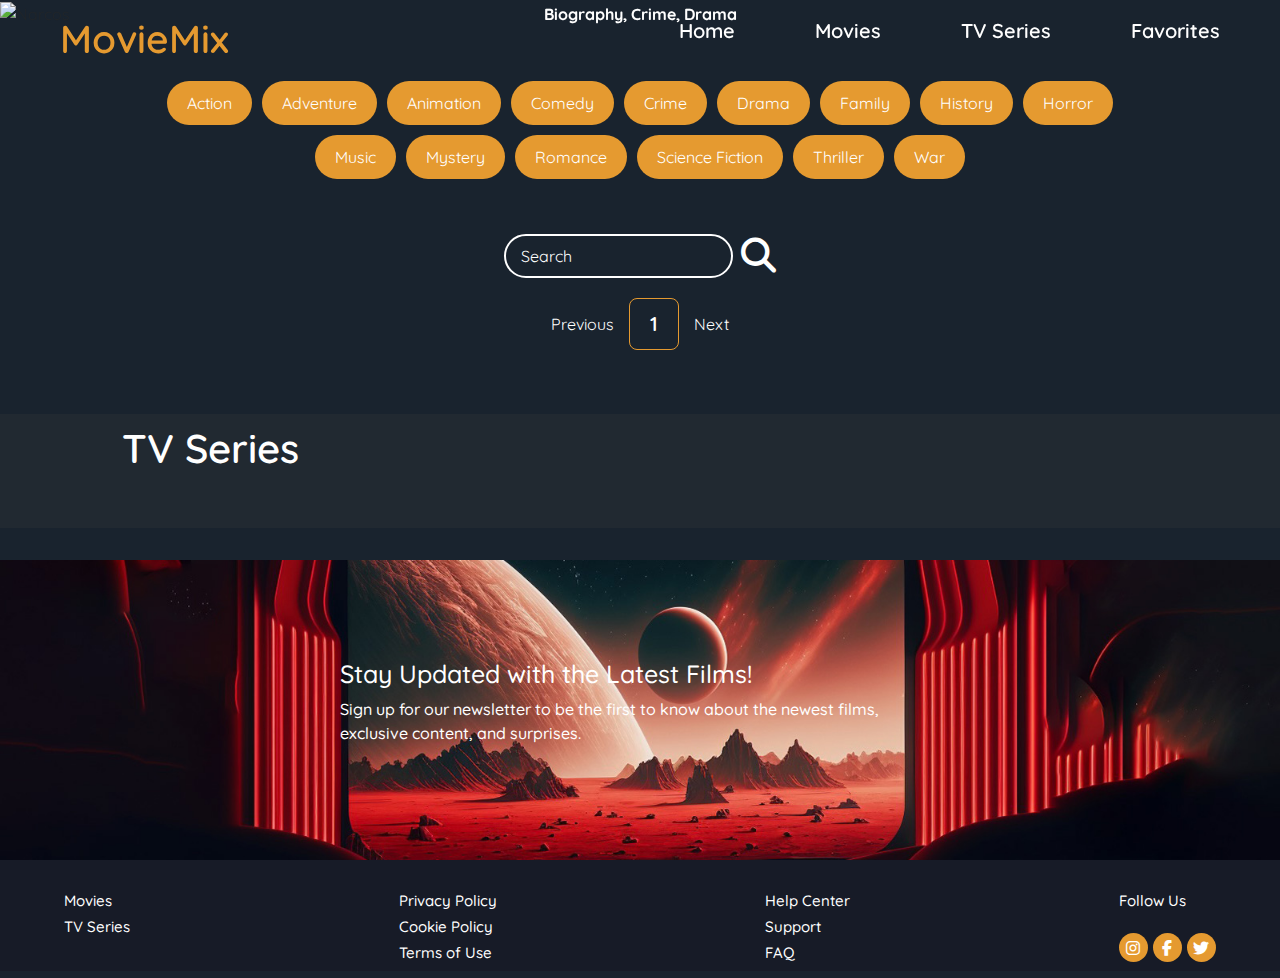
==== myProject/index.html @ 2ca5d21a "Add files via upload" ====
<!DOCTYPE html>
<html lang="en">

<head>

    <!-- meta tags -->
    <meta charset="UTF-8">
    <meta http-equiv="X-UA-Compatible" content="IE=edge">
    <meta name="viewport" content="width=device-width, initial-scale=1.0">

    <!-- google fonts -->
    <link rel="preconnect" href="https://fonts.googleapis.com">
    <link rel="preconnect" href="https://fonts.gstatic.com" crossorigin>
    <link href="https://fonts.googleapis.com/css2?family=Quicksand:wght@300..700&display=swap" rel="stylesheet">

    <!-- font awesome, owl carousel -->
    <link rel="stylesheet" href="https://cdnjs.cloudflare.com/ajax/libs/font-awesome/6.2.1/css/all.min.css">
    <link rel="stylesheet" href="https://cdnjs.cloudflare.com/ajax/libs/OwlCarousel2/2.3.4/assets/owl.carousel.min.css">
    <link href="https://cdn.jsdelivr.net/npm/bootstrap@5.3.3/dist/css/bootstrap.min.css" rel="stylesheet"
        integrity="sha384-QWTKZyjpPEjISv5WaRU9OFeRpok6YctnYmDr5pNlyT2bRjXh0JMhjY6hW+ALEwIH" crossorigin="anonymous">

    <!-- css links -->
    <link rel="stylesheet" href="./swiper/swiper-bundle.min.css">
    <link rel="stylesheet" href="style.css">

    <link rel="icon" href="./favicon.png">

    <!-- title -->
    <title>MovieMix</title>


</head>

<body>

    <!-- header -->

    <header class="header">
        <nav class="navbar">
            <a href="index.html" class="nav-logo">MovieMix</a>
            <ul class="nav-menu">
                <li class="nav-item">
                    <a href="index.html" class="nav-link">Home</a>
                </li>
                <li class="nav-item">
                    <a href="#movies" class="nav-link">Movies</a>
                </li>
                <li class="nav-item">
                    <a href="#tv" class="nav-link">TV Series</a>
                </li>
                <li class="nav-item">
                    <a href="./favorites.html" class="nav-link">Favorites</a>
                </li>

            </ul>
            <div class="hamburger">
                <span class="bar"></span>
                <span class="bar"></span>
                <span class="bar"></span>
            </div>
        </nav>
    </header>


    <!-- swiper -->
    <div class="swiper-container">
        <div class="swiper-wrapper">
            <!-- film details -->
        </div>
        <!-- page button-->
        <div class="swiper-button-prev"></div>
        <div class="swiper-button-next"></div>
        <div class="swiper-pagination"></div>
    </div>


    <!-- movies page -->

    <!-- film genres -->
    <div id="tags" class="tags"> </div>

    <!-- search -->
    <form id="form" class="search-form">
        <input type="text" placeholder="Search" id="search" class="search">
        <i class="fa-solid fa-magnifying-glass" id="search-icon"></i>
    </form>

    <!-- overlay -->
    <div id="navigation" class="overlay">
        <a href="javascript:void(0)" class="closebtn" onclick="closeNav()">&times;</a>
        <div class="overlay-content" id="overlay-content"></div>
    </div>

    <!-- movie from api -->
    <div id="movies"></div>

    <div class="pagination">
        <div class="page" id="prev">Previous</div>
        <div class="current" id="current">1</div>
        <div class="page" id="next">Next</div>
    </div>




    <!-- tv series page -->

    <div class="slider-container" id="tv">
        <div class="slider-content">
            <h1>TV Series</h1>
        </div>
        <div class="owl-container">
            <div class="owl-carousel owl-theme"></div>
        </div>
    </div>

    <!-- modal for tv series overview -->
    <div class="modal fade" id="tvSeriesDetailsModal" tabindex="-1" aria-labelledby="tvSeriesDetailsModal"
        aria-hidden="true">
        <div class="modal-dialog modal-dialog-centered">
            <div class="modal-content">
                <div class="modal-header">
                    <h1 class="modal-title" id="tvSeriesDetailsModalLabel"></h1>
                </div>
                <div class="modal-body">
                    <img id="tvSeriesModalImage" src="" alt="" class="img-fluid mb-3">
                    <p id="tvSeriesModalSummary"></p>
                    <ul id="tvSeriesModalInfo" class="list-unstyled">
                        <li><strong><i class="fa-regular fa-clock"></i></strong> <span id="tvSeriesModalRuntime"></span>
                        </li>
                        <li><strong><i class="fa-regular fa-star"></i></strong> <span id="tvSeriesModalRating"></span>
                        </li>
                        <li><strong><i class="fa-solid fa-language"></i></strong> <span
                                id="tvSeriesModalLanguage"></span></li>
                        <li><strong><i class="fa-solid fa-signal"></i></strong> <span id="tvSeriesModalStatus"></span>
                        </li>
                        <li><strong><i class="fa-regular fa-calendar"></i></strong> <span
                                id="tvSeriesModalEnded"></span></li>
                        <li><button id="tvSeriesModalFav" class="btn btn-outline-danger"><i
                                    class="fa-regular fa-heart"></i></button></li>

                    </ul>
                </div>
            </div>
        </div>
    </div>

    <!-- subscribe -->

    <div class="subscribe">
        <div class="subs-content">
            <h3>Stay Updated with the Latest Films!</h3>
            <p>Sign up for our newsletter to be the first to know about the newest films, exclusive content, and
                surprises.</p>
        </div>
    </div>


    <!-- footer -->

    <footer class="footer">
        <div class="column">
            <h4><a href="#movies">Movies</a></h4>
            <h4><a href="#tv">TV Series</a></h4>
        </div>
        <div class="column">
            <h4>Privacy Policy</h4>
            <h4>Cookie Policy</h4>
            <h4>Terms of Use</h4>
        </div>
        <div class="column">
            <h4>Help Center</h4>
            <h4>Support</h4>
            <h4>FAQ</h4>
        </div>
        <div class="column">
            <h4>Follow Us</h4>
            <div class="footer-social">
                <a href="https://www.instagram.com/" target="_blank"><i class="fa-brands fa-instagram"></i></a>
                <a href="https://www.facebook.com/" target="_blank"><i class="fa-brands fa-facebook-f"></i></a>
                <a href="https://www.x.com/" target="_blank"><i class="fa-brands fa-twitter"></i></a>

            </div>
        </div>
    </footer>



    <!-- scripts -->

    <script src="https://cdn.jsdelivr.net/npm/bootstrap@5.3.3/dist/js/bootstrap.bundle.min.js"
        integrity="sha384-YvpcrYf0tY3lHB60NNkmXc5s9fDVZLESaAA55NDzOxhy9GkcIdslK1eN7N6jIeHz"
        crossorigin="anonymous"></script>
    <script src="https://code.jquery.com/jquery-3.6.3.slim.min.js"
        integrity="sha256-ZwqZIVdD3iXNyGHbSYdsmWP//UBokj2FHAxKuSBKDSo=" crossorigin="anonymous"></script>
    <script src="./swiper/swiper-bundle.min.js"></script>
    <script src="films.json"></script>

    <script src="https://cdnjs.cloudflare.com/ajax/libs/OwlCarousel2/2.3.4/owl.carousel.min.js"></script>

    <script src="script.js"></script>
</body>

</html>
---- myProject/style.css ----
* {
  margin: 0;
  padding: 0;
  box-sizing: border-box;
}

html {
  scroll-behavior: smooth;
}

body {
  width: 100%;
  font-family: "Quicksand", sans-serif;
  background-color: #19232e;
}

a {
  text-decoration: none;
}
i {
  cursor: pointer;
}
li {
  list-style-type: none;
}
img {
  cursor: pointer;
}

body{ scroll-behavior: smooth;}

/* --- header --- */

.header {
  background-color: transparent;
  width: 100%;
  height: 70px;
  padding: 0 50px;
  position: absolute;
  top: 0;
  z-index: 55;
  transition: background-color 0.5s ease;
}

.header.fixed {
  position: fixed;
  background-color:#19232e; 
}
.navbar {
  display: flex;
  justify-content: space-between;
  align-items: center;
  padding: 10px;
}

.header .navbar .nav-logo {
  color: #e59a30;
  font-size: 39px;
  cursor: pointer;
  font-weight: 600;
}

.hamburger {
  display: none;
}

.bar {
  display: block;
  width: 25px;
  height: 3px;
  margin: 5px auto;
  -webkit-transition: all 0.3s ease-in-out;
  transition: all 0.3s ease-in-out;
  background-color: #fff;
}

.nav-menu {
  display: flex;
  justify-content: space-between;
  align-items: center;
}

.nav-item {
  margin-left: 80px;
}

.navbar ul li a {
  color: #fff;
  font-size: 20px;
  font-weight: 600;
  transition: 0.25s ease-in-out;
}
.navbar ul li a:hover {
  color: #e59a30;
}



/* --- swiper --- */

.movie-poster {
  width: 100vw;
  height: 100vh;
  object-fit: cover;
}

.movie-details {
  position: absolute;
  top: 50%;
  left: 50%;
  transform: translate(-50%, -50%);
  z-index: 1;
  color: #fff;
  text-align: center;
  width: 50%;
}

.movie-details h2 {
  font-size: 40px;
}

.movie-details p {
  font-weight: 700;
  margin-top: 10px;
}


/* --- movie --- */

.tags {
  width: 80%;
  display: flex;
  flex-wrap: wrap;
  justify-content: center;
  align-items: center;
  margin: 50px auto;
}

.tag {
  color: white;
  padding: 10px 20px;
  background-color: #e59a30;
  border-radius: 50px;
  margin: 5px;
  display: inline-block;
  transition: 0.5s;
  cursor: pointer;
}

.tag:hover {
  background-color: #fff;
  color: #e59a30;
}

.tag.highlight {
  background-color: #d21f1f;
}

.search {
  background-color: transparent;
  border: 2px solid #fff;
  border-radius: 50px;
  font-size: 16px;
  color: #fff;
  padding: 8px 15px;
}

.search:focus {
  outline: 0;
  background-color: #000;
  padding-left: 16px;
}

.search::placeholder {
  color: #fff;
}

.search-form {
  display: flex;
  align-items: center;
  justify-content: center;
  margin-top: 20px;
}

#search-icon {
  cursor: pointer;
  color: #fff;
  margin-left: 8px;
  font-size: 35px;
  transition: 0.5s;
}

#search-icon:hover {
  color: #e59a30;
}

#movies {
  display: flex;
  flex-wrap: wrap;
  justify-content: center;
}

.movie {
  width: 300px;
  margin: 16px;
  border-radius: 3px;
  box-shadow: 0.2px 4px 5px rgba(0, 0, 0, 0.1);
  background-color: #384350;
  position: relative;
  overflow: hidden;
}

.movie img {
  width: 100%;
}

.movie-info {
  color: #eee;
  display: flex;
  align-items: center;
  justify-content: space-between;
  padding: 8px 16px 16px;
  letter-spacing: 0.5px;
}

.movie-info span {
  background-color: #f7dd19;
  color: #fff;
  padding: 4px 8px;
  border-radius: 3px;
  font-weight: bold;
  position: absolute;
  right: 0;
  top: 0;
  width: 50px;
  height: 45px;
  display: flex;
  align-items: center;
  justify-content: center;
  font-size: 15px;
}

.overview {
  position: absolute;
  left: 0;
  right: 0;
  bottom: 0;
  background-color: #fff;
  padding: 16px;
  max-height: 100%;
  transform: translateY(100%);
  transition: transform 0.3s ease-in;
  overflow-y: auto;}

.overview h3 {
  margin-bottom: 5px;
}
.movie:hover .overview {
  transform: translateY(0);
}

.overlay {
  height: 100%;
  width: 0;
  position: fixed;
  left: 0;
  top: 0;
  z-index: 1;
  background-color: rgb(0, 0, 0);
  background-color: rgba(0, 0, 0, 0.9);
  overflow-x: hidden;
  transition: 0.5s;
}

.overlay a {
  padding: 8px;
  text-decoration: none;
  display: block;
  transition: 0.3s;
}

.overlay a:hover,
.overlay a:focus {
  color: #f1f1f1;
}

.overlay .closebtn {
  position: absolute;
  top: 20px;
  right: 45px;
  font-size: 60px;
  color: #e59a30;
}

.no-results {
  color: white;
  margin-top: 10px;
}

.arrow {
  position: absolute;
  top: 50%;
  transform: translateY(-50%);
  color: white;
  font-size: 32px;
  cursor: pointer;
}

.left-arrow {
  left: 10px;
}

.right-arrow {
  right: 10px;
}

.pagination {
  display: flex;
  justify-content: center;
  align-items: center;
  margin-top: 20px;
  color: white;
}

.page {
  cursor: pointer;
  padding: 5px 10px;
  margin: 0 5px;
  color: white;
}

.current {
  padding: 10px 20px;
  border: 1px solid #e59a30;
  border-radius: 8px;
  font-size: 20px;
  font-weight: 600;
}

.page.disabled {
  cursor: not-allowed;
  color: #585454;
}

.button-container {
  display: flex;
  align-items: center;
  justify-content: space-between;
  margin-top: 10px;
}
.know-more{
  background-color: #e59a30;
  color: white;
}
.know-more,
.add-fav {
    font-size: 16px;
  font-weight: bold;
  border: 0;
  border-radius: 50px;
  padding: 8px 20px;
  cursor: pointer;
}

.add-fav{
  background-color: transparent;
  color: #e59a30;
}



/* --- tv series --- */

.slider-container {
  margin: 5% auto 32px;
  display: flex;
  justify-content: center;
  flex-direction: column;
  background-color: #212931;
  padding: 0 5%;
}

.slider-container .owl-container {
  width: 100%;
  margin: 24px auto;
  display: flex;
  justify-content: center;
  align-items: center;
  overflow: hidden;
}

.slider-container .slider-content {
  margin: 0 5%;
}

.slider-content h1 {
  color: #fff;
  font-weight: 600;
  margin-top: 10px;
}

.owl-theme {
  width: 100%;
  margin: 0 auto;
}

.cards {
  width: 200px;
  height: auto;
  position: relative;
  overflow: hidden;
  display: flex;
  flex-direction: column;
  justify-content: space-between;
  align-items: center;
  border-radius: 5px;
  background-color: #19232e;
  box-shadow: 0 2px 4px rgba(0, 0, 0, 0.1);
  margin: 0 10px;
}

.cards .card-img {
  width: 100%;
  height: auto;
  position: relative;
  overflow: hidden;
}

.card-img img {
  width: 100%;
}


.cards .card-title {
  text-align: center;
  margin-top: 10px;
}

.card-title h3 {
  color: #fff;
  font-size: 13px;
  font-weight: 500;
}

.card-title p {
  color: #fff;
  font-weight: 400;
  font-size: 10px;
  margin: 7px 0;
}

.owl-stage {
  display: flex;
  justify-content: center;
  align-items: stretch;
  flex-direction: row;
  position: relative;
}

.owl-item {
  display: flex;
  justify-content: center;
}

.modal-header h1 {
  color: #e59a30;
  font-weight: bold;
  font-size: 30px;
}

.modal-content p {
  text-align: start;
  padding: 5px 0;
  font-weight: 400;
}

#tvSeriesModalImage {
  display: block;
  margin: 0 auto;
}

#tvSeriesModalInfo{
  display: flex;
  flex-wrap: wrap;
  gap: 20px;
  justify-content: center;
}
#tvSeriesModalInfo li , #tvSeriesModalInfo li i{
  color: #e59a30;
  padding-bottom: 5px;
}

#tvSeriesModalFav{
  border: none;
}



/* --- subscribe --- */

.subscribe {
  width: 100%;
  height: 300px;
  display: flex;
  justify-content: center;
  align-items: center;
  background-image: url(./images/subs.jpg);
  background-size: cover;
  background-position: center;
  background-repeat: no-repeat;
  padding: 0 5%;
}

.subscribe .subs-content {
  width: 600px;
}
.subs-content h3 {
  color: #fff;
  font-size: 25px;
  font-weight: 500;
}

.subs-content p {
  color: #fff;
  font-size: 16px;
  font-weight: 500;
}


/* --- footer  --- */

.footer {
  position: relative;
  width: 100%;
  height: auto;
  display: flex;
  justify-content: space-between;
  align-items: center;
  padding: 2% 5%;
  background-color: #171b27;
}

.footer div {
  height: 60px;
}
.footer h4 a,
.footer h4 {
  color: #fff;
  margin-top: 6px;
  font-weight: 500;
  cursor: pointer;
  font-size: 15px;
}
.footer .footer-social {
  margin-top: 8px;
  display: flex;
  justify-content: center;
  align-items: center;
  gap: 5px;
}

.footer-social i {
  width: 29px;
  height: 29px;
  border-radius: 50%;
  background-color: #e59a30;
  color: #fff;
  display: flex;
  justify-content: center;
  align-items: center;
  transition: all 0.2s ease;
}

.footer-social i:hover {
  background-color: #000;
  color: #e59a30;
  transform: scale(1.1);
}




/* --- responsive  --- */

@media (max-width: 480px) {
  /* 480px and below */
  
  .nav-menu {
    position: fixed;
    left: -100%;
    top: 64px;
    flex-direction: column;
    background-color: #19232e;
    width: 100%;
    transition: 0.3s;
    box-shadow: 0 10px 27px rgba(0, 0, 0, 0.05);
  }

  .nav-link {
    color: #fff;
  }

  .nav-menu.active {
    left: 0;
  }

  .nav-item {
    margin: 25px 0;
  }

  .hamburger {
    display: block;
    cursor: pointer;
  }

  .hamburger.active .bar:nth-child(2) {
    opacity: 0;
  }

  .hamburger.active .bar:nth-child(1) {
    transform: translateY(8px) rotate(45deg);
  }

  .hamburger.active .bar:nth-child(3) {
    transform: translateY(-8px) rotate(-45deg);
  }

  .header .navbar .nav-logo {
    font-size: 29px;
  }

  .bar {
    width: 21px;
  }

  .navbar ul li a,
  .user i {
    font-size: 18px;
  }
  .movie-details h2 {
    font-size: 25px;
  }

  .movie-details p {
    font-size: 10px;
  }
  .tags {
    width: 85%;
  }
  .tag {
    font-size: 13px;
    padding: 8px 18px;
  }

  .search {
    font-size: 13px;
    padding: 8px 12px;
  }

  #search-icon {
    font-size: 30px;
  }

  .movie {
    width: 250px;
  }
  .movie-info span {
    width: 45px;
    height: 40px;
    font-size: 14px;
  }

  .movie-info h3 {
    font-size: 15px;
  }

  .know-more,
  .add-fav {
    font-size: 13px;
    padding: 8px 15px;
  }

  #prev,
  #next,
  #current {
    font-size: 15px;
  }

  .slider-content h1 {
    font-size: 23px;
  }

  .owl-theme {
    width: 100%;
    margin: 0 auto;
  }

  .card-title h3 {
    font-size: 11px;
  }

  .card-img .img-title {
    width: 45px;
    height: 40px;
  }

  .img-title h4 {
    font-size: 10px;
  }
  .modal-content{
    width: 85%;
    margin: 0 auto;
  }

  .modal-header h1 {
    font-size: 20px;
  }

  .subs-content h3 {
    font-size: 12px;
  }

  .subs-content p {
    font-size: 9px;
  }

  .footer {
    display: grid;
    grid-template-columns: repeat(2, 1fr);
    grid-template-rows: repeat(2, auto);
    gap: 7px;
  }

  .footer .footer-social {
    display: flex;
    align-items: flex-start;
  }
  .footer h4 a,
  .footer h4 {
    font-size: 13px;
  }
}

@media (min-width: 481px) and (max-width: 600px) {
  /* 481px - 600px  */
  .nav-menu {
    position: fixed;
    left: -100%;
    top: 64px;
    flex-direction: column;
    background-color: #19232e;
    width: 100%;
    transition: 0.3s;
    box-shadow: 0 10px 27px rgba(0, 0, 0, 0.05);
  }

  .nav-link {
    color: #fff;
  }

  .nav-menu.active {
    left: 0;
  }

  .nav-item {
    margin: 25px 0;
  }

  .hamburger {
    display: block;
    cursor: pointer;
  }

  .hamburger.active .bar:nth-child(2) {
    opacity: 0;
  }

  .hamburger.active .bar:nth-child(1) {
    transform: translateY(8px) rotate(45deg);
  }

  .hamburger.active .bar:nth-child(3) {
    transform: translateY(-8px) rotate(-45deg);
  }
  .movie {
    width: 250px;
  }
  .movie-details h2 {
    font-size: 30px;
  }

  .movie-details p {
    font-size: 12px;
  }

  .tags {
    width: 85%;
  }

  .tag {
    font-size: 13px;
    padding: 8px 18px;
  }

  .search {
    font-size: 13px;
    padding: 8px 12px;
  }

  #search-icon {
    font-size: 30px;
  }

  .movie-info span {
    width: 45px;
    height: 40px;
    font-size: 14px;
  }

  .movie-info h3 {
    font-size: 15px;
  }

  .know-more,
  .add-fav {
    font-size: 13px;
    padding: 8px 15px;
  }

  .modal-content{
    width: 90%;
    margin: 0 auto;
  }

  .modal-header h1 {
    font-size: 25px;
  }
  
  #prev,
  #next,
  #current {
    font-size: 15px;
  }

  .slider-content h1 {
    font-size: 23px;
  }

  .card-title h3 {
    font-size: 11px;
  }

  .card-img .img-title {
    width: 45px;
    height: 40px;
  }

  .img-title h4 {
    font-size: 10px;
  }

  .subs-content h3 {
    font-size: 15px;
  }

  .subs-content p {
    font-size: 10px;
  }
}

@media (min-width: 601px) and (max-width: 768px) {
  /* 601px - 768px  */
  .nav-menu {
    position: fixed;
    left: -100%;
    top: 64px;
    flex-direction: column;
    background-color: #19232e;
    width: 100%;
    transition: 0.3s;
    box-shadow: 0 10px 27px rgba(0, 0, 0, 0.05);
  }

  .nav-link {
    color: #fff;
  }

  .nav-menu.active {
    left: 0;
  }

  .nav-item {
    margin: 25px 0;
  }

  .hamburger {
    display: block;
    cursor: pointer;
  }

  .hamburger.active .bar:nth-child(2) {
    opacity: 0;
  }

  .hamburger.active .bar:nth-child(1) {
    transform: translateY(8px) rotate(45deg);
  }

  .hamburger.active .bar:nth-child(3) {
    transform: translateY(-8px) rotate(-45deg);
  }
  .movie-details h2 {
    font-size: 30px;
  }

  .movie-details p {
    font-size: 12px;
  }

  .tags {
    width: 85%;
  }

  .tag {
    font-size: 13px;
    padding: 8px 18px;
  }

  .search {
    font-size: 13px;
    padding: 8px 12px;
  }

  #search-icon {
    font-size: 30px;
  }

  .movie-info span {
    width: 45px;
    height: 40px;
    font-size: 14px;
  }

  .movie-info h3 {
    font-size: 15px;
  }

  .know-more,
  .add-fav {
    font-size: 13px;
    padding: 8px 15px;
  }

  .cards {
    width: 170px;
  }
  .modal-header h1 {
    font-size: 20px;
  }
  

  .subs-content h3 {
    font-size: 18px;
  }

  .subs-content p {
    font-size: 12px;
  }

  .footer h4,
  .footer a {
    font-size: 14px;
  }
}

@media (min-width: 769px) and (max-width: 992px) {
  /* 769px - 992px  */
  .header {
    padding: 0 20px;
  }

  .header .navbar .nav-logo {
    font-size: 30px;
  }

  .nav-item {
    margin-left: 60px;
  }

  .navbar ul li a,
  .user i {
    font-size: 18px;
  }
  .movie-details h2 {
    font-size: 35px;
  }

  .movie-details p {
    font-size: 14px;
  }

  .tags {
    width: 85%;
  }

  .tag {
    font-size: 13px;
    padding: 8px 18px;
  }

  .search {
    font-size: 13px;
    padding: 8px 12px;
  }

  #search-icon {
    font-size: 30px;
  }

  .movie {
    width: 270px;
  }

  .movie-info span {
    width: 45px;
    height: 40px;
    font-size: 14px;
  }

  .know-more,
  .add-fav {
    font-size: 13px;
    padding: 8px 15px;
  }

  .modal-header h1 {
    font-size: 25px;
  }
  

  .subs-content h3 {
    font-size: 20px;
  }

  .subs-content p {
    font-size: 13px;
  }

  .footer h4,
  .footer a {
    font-size: 14px;
  }
}
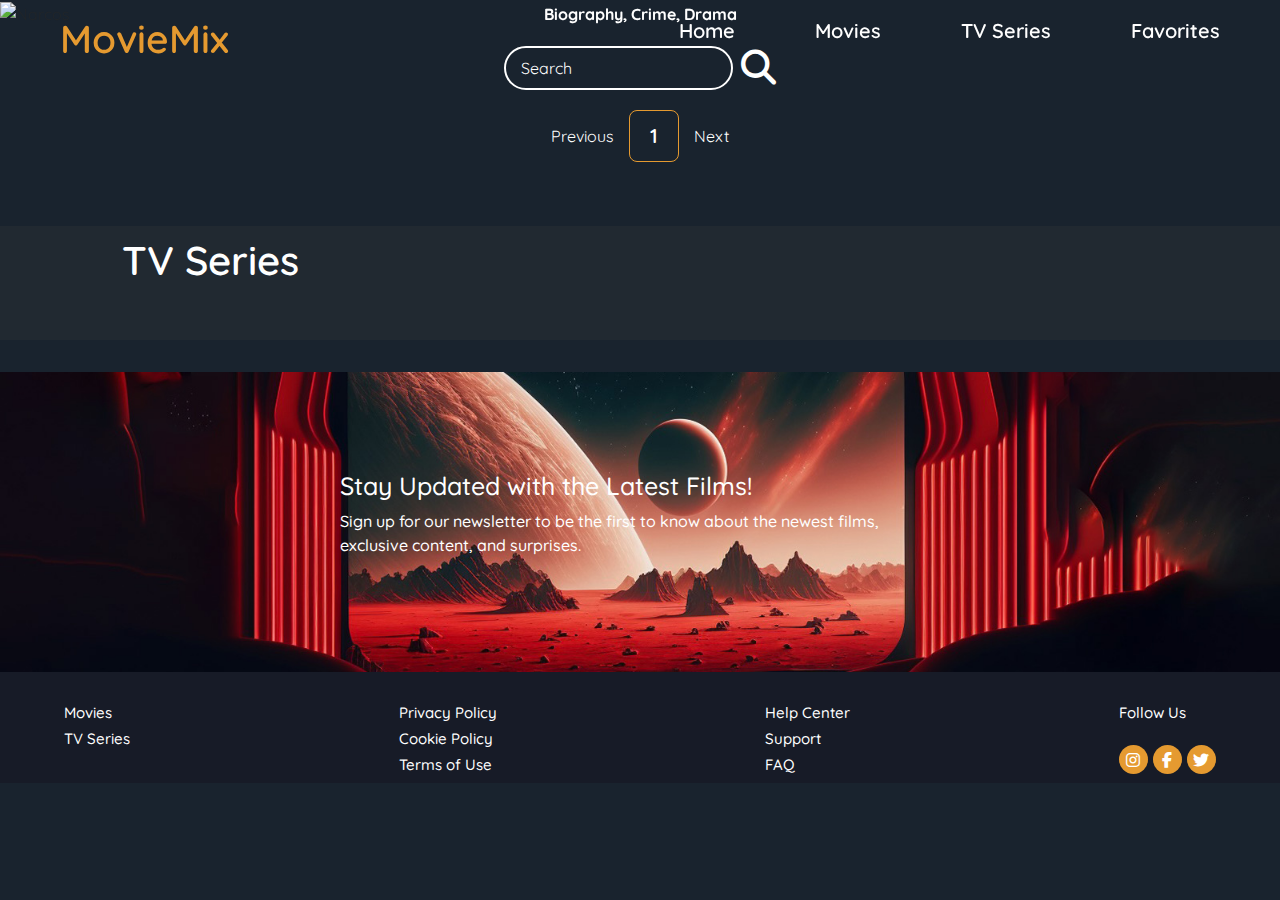
==== commit 75c14d26: "index.html" ====
--- a/myProject/index.html
+++ b/myProject/index.html
@@ -77,7 +77,7 @@
     <!-- movies page -->
 
     <!-- film genres -->
-    <div id="tags" class="tags"> </div>
+   
 
     <!-- search -->
     <form id="form" class="search-form">
@@ -201,4 +201,4 @@
     <script src="script.js"></script>
 </body>
 
-</html>+</html>
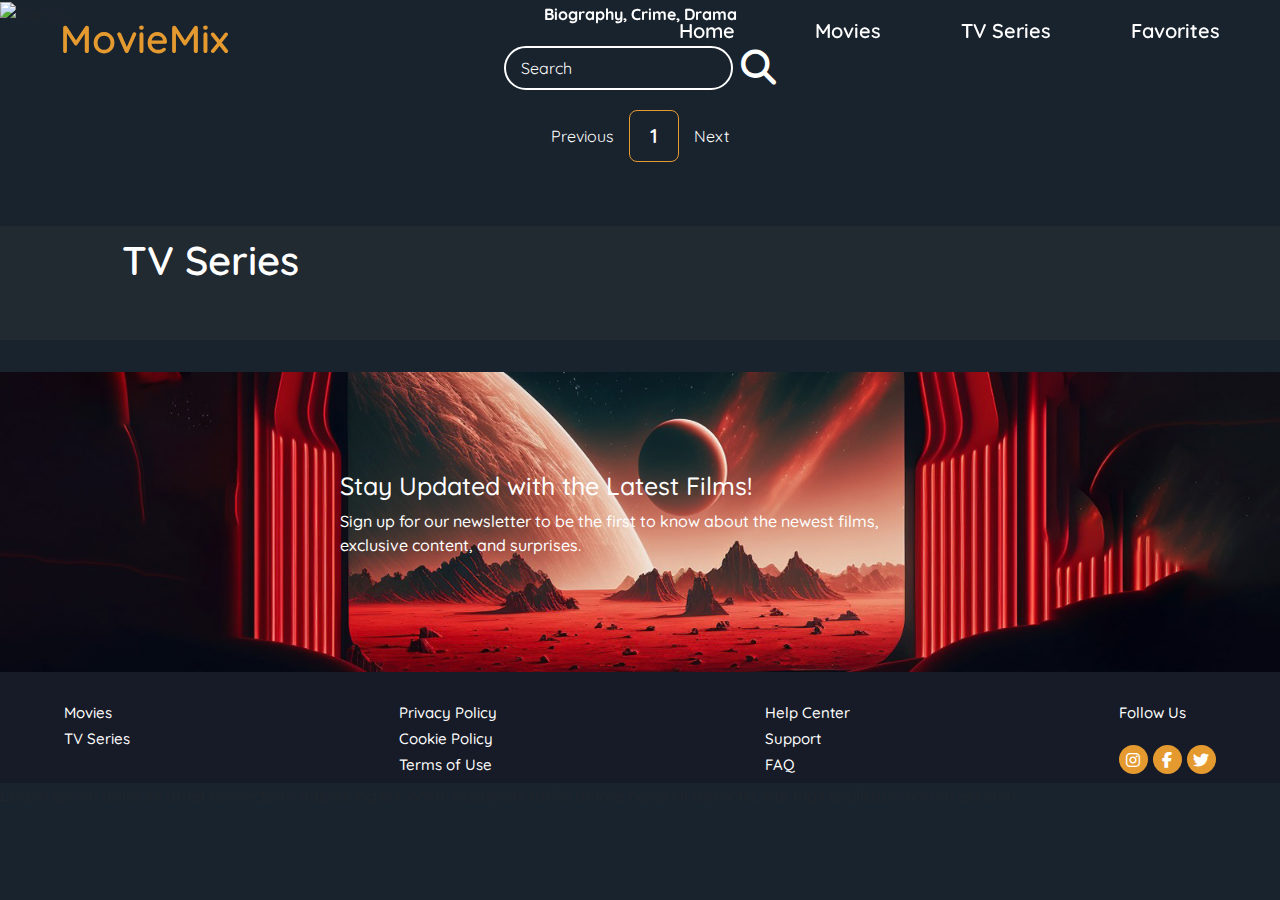
==== commit 4f74de9f: "Dəyişikliklərin təsviri" ====
--- a/myProject/index.html
+++ b/myProject/index.html
@@ -77,7 +77,7 @@
     <!-- movies page -->
 
     <!-- film genres -->
-   
+
 
     <!-- search -->
     <form id="form" class="search-form">
@@ -187,6 +187,8 @@
 
 
     <!-- scripts -->
+    <div id="shahnaz">Lorem ipsum dolor sit amet consectetur adipisicing elit. Animi obcaecati facilis dolore nesciunt
+        distinctio, iste fugit explicabo harum est cum.</div>
 
     <script src="https://cdn.jsdelivr.net/npm/bootstrap@5.3.3/dist/js/bootstrap.bundle.min.js"
         integrity="sha384-YvpcrYf0tY3lHB60NNkmXc5s9fDVZLESaAA55NDzOxhy9GkcIdslK1eN7N6jIeHz"
@@ -201,4 +203,4 @@
     <script src="script.js"></script>
 </body>
 
-</html>
+</html>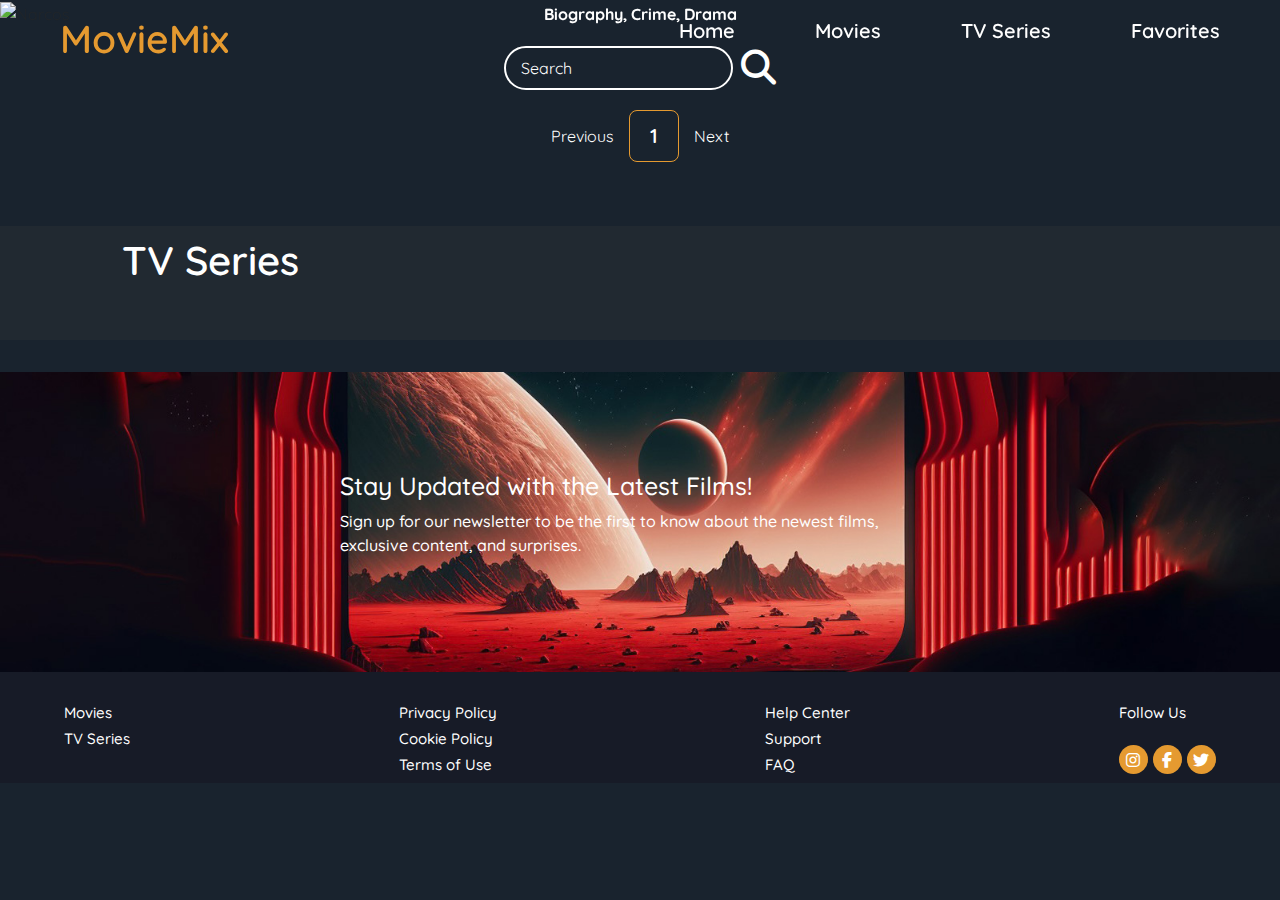
==== commit b0bdbca9: "come back original" ====
--- a/myProject/index.html
+++ b/myProject/index.html
@@ -187,8 +187,7 @@
 
 
     <!-- scripts -->
-    <div id="shahnaz">Lorem ipsum dolor sit amet consectetur adipisicing elit. Animi obcaecati facilis dolore nesciunt
-        distinctio, iste fugit explicabo harum est cum.</div>
+   
 
     <script src="https://cdn.jsdelivr.net/npm/bootstrap@5.3.3/dist/js/bootstrap.bundle.min.js"
         integrity="sha384-YvpcrYf0tY3lHB60NNkmXc5s9fDVZLESaAA55NDzOxhy9GkcIdslK1eN7N6jIeHz"
@@ -203,4 +202,4 @@
     <script src="script.js"></script>
 </body>
 
-</html>+</html>
